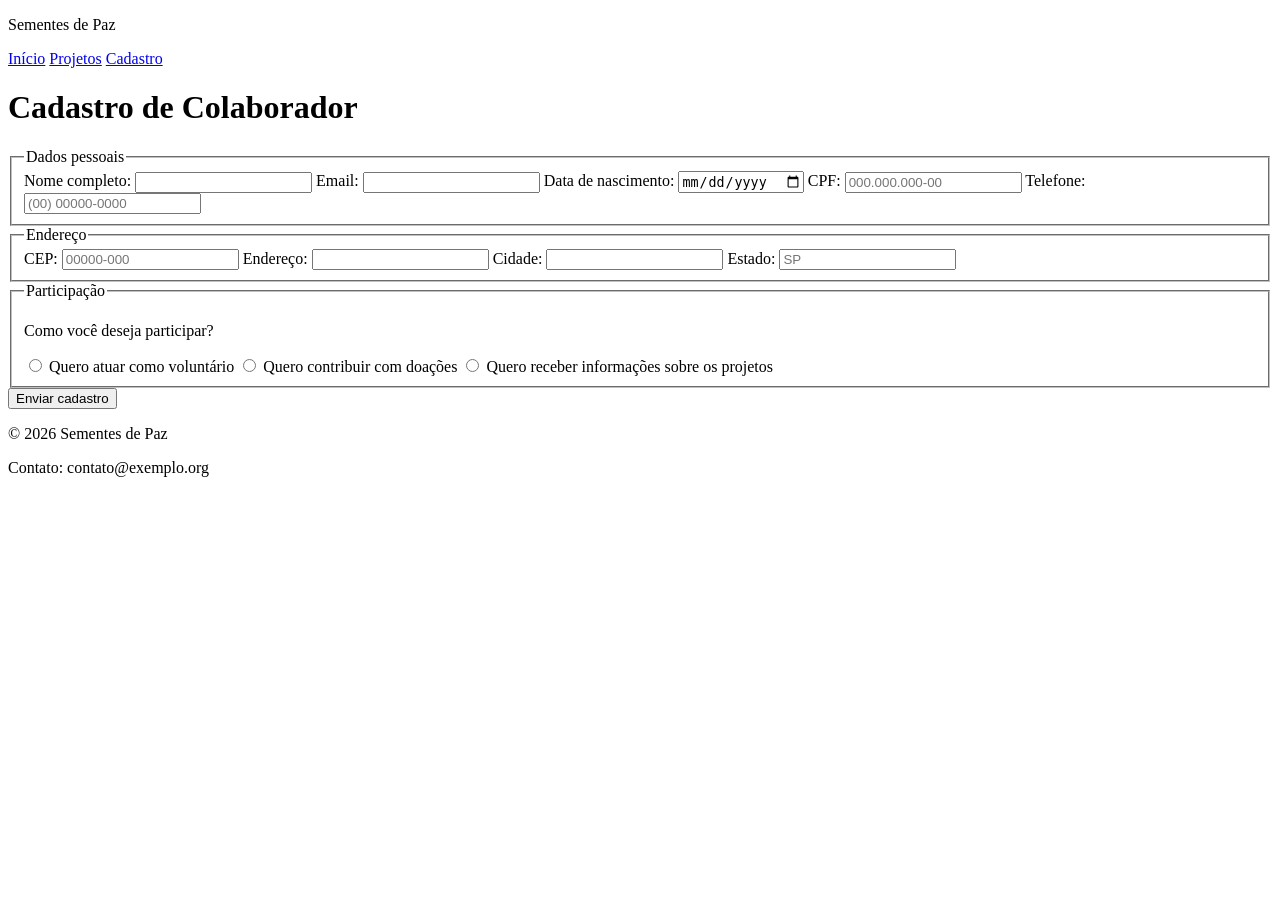
==== cadastro.html @ 99934310 "Add files via upload" ====
<!DOCTYPE html>
<html lang="pt-BR">

<head>
    <meta charset="UTF-8">
    <meta name="viewport" content="width=device-width, initial-scale=1.0">
    <title>Cadastro | Sementes de Paz</title>
</head>

<body>

    <header>
        <p>Sementes de Paz</p>

        <nav>
            <a href="index.html">Início</a>
            <a href="projetos.html">Projetos</a>
            <a href="cadastro.html">Cadastro</a>
        </nav>
    </header>

    <main>

        <h1>Cadastro de Colaborador</h1>

        <form>
            <fieldset>

                <legend>Dados pessoais</legend>
                
                <label for="nome">Nome completo:</label>
                <input type="text" id="nome" name="nome" required>

                <label for="email">Email:</label>
                <input type="email" id="email" name="email" required>

                <label for="data-nascimento">Data de nascimento:</label>
                <input type="date" id="data-nascimento" name="data-nascimento" required>

                <label for="cpf">CPF:</label>
                <input type="text" id="cpf" name="cpf" placeholder="000.000.000-00" maxlength="14" pattern="\d{3}\.\d{3}\.\d{3}-\d{2}" required>

                <label for="Telefone">Telefone:</label>
                <input type="tel" id="Telefone" name="Telefone" placeholder="(00) 00000-0000" maxlength="15" pattern="\(\d{2}\) \d{5}-\d{4}" required>



            </fieldset>

            <fieldset>

                <legend>Endereço</legend>

                <label for="cep">CEP:</label>
                <input
                    type="text"
                    id="cep"
                    name="cep"
                    placeholder="00000-000"
                    maxlength="9"
                    pattern="\d{5}-\d{3}"
                    required
                >

                <label for="endereco">Endereço:</label>
                <input
                    type="text"
                    id="endereco"
                    name="endereco"
                    required
                >

                <label for="cidade">Cidade:</label>
                <input
                    type="text"
                    id="cidade"
                    name="cidade"
                    required
                >

                <label for="estado">Estado:</label>
                <input
                    type="text"
                    id="estado"
                    name="estado"
                    maxlength="2"
                    placeholder="SP"
                    required
                >

            </fieldset>

            <fieldset>
                <legend>Participação</legend>

                <p>Como você deseja participar?</p>

                <input
                    type="radio"
                    id="voluntario"
                    name="participacao"
                    value="voluntario"
                    required
                >
                <label for="voluntario">Quero atuar como voluntário</label>

                <input
                    type="radio"
                    id="doacao"
                    name="participacao"
                    value="doacao"
                >
                <label for="doacao">Quero contribuir com doações</label>

                <input
                    type="radio"
                    id="informacoes"
                    name="participacao"
                    value="informacoes"
                >
                <label for="informacoes">Quero receber informações sobre os projetos</label>

            </fieldset>

            <button type="submit">Enviar cadastro</button>

        </form>

    </main>

    <footer>
        <p>&copy; 2026 Sementes de Paz</p>
        <p>Contato: contato@exemplo.org</p>
    </footer>

</body>

</html>
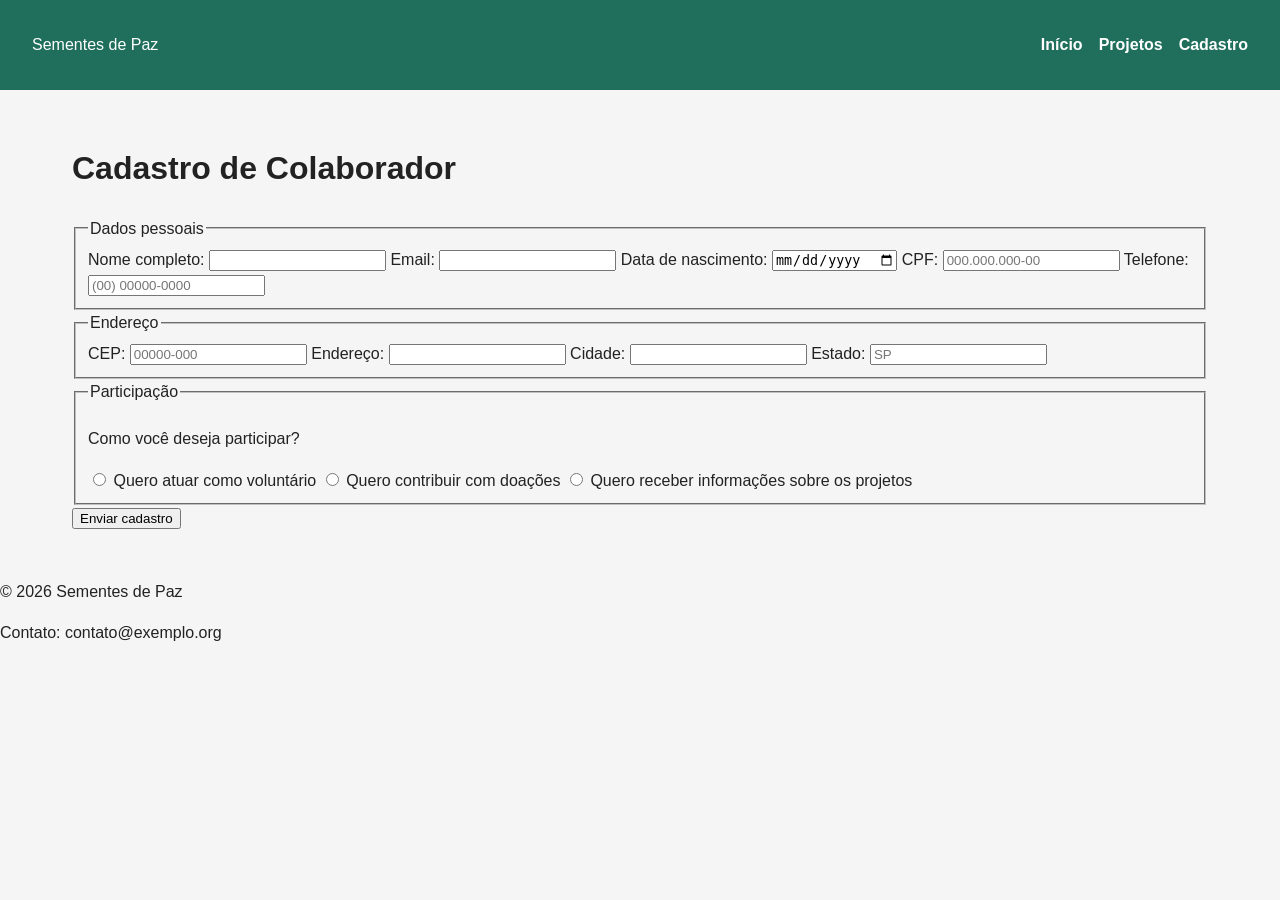
==== commit eb25e504: "Atualizando Projeto com CSS implementando grid e flexbox, definindo paleta de cores e etc..." ====
--- a/cadastro.html
+++ b/cadastro.html
@@ -5,6 +5,8 @@
     <meta charset="UTF-8">
     <meta name="viewport" content="width=device-width, initial-scale=1.0">
     <title>Cadastro | Sementes de Paz</title>
+
+    <link rel="stylesheet" href="css/style.css">
 </head>
 
 <body>
--- a/css/style.css
+++ b/css/style.css
@@ -0,0 +1,148 @@
+:root {
+
+    /* cores */
+    --cor-primaria: #1f6f5c;
+    --cor-secundaria: #f4b942;
+    --cor-destaque: #d95d39;
+    --cor-fundo: #f5f5f5;
+    --cor-superficie: #ffffff;
+    --cor-texto: #222222;
+    --cor-texto-suave: #666666;
+    
+    /* tipografia */
+    --fonte-xs: 0.75rem;
+    --fonte-sm: 0.85rem;
+    --fonte-md: 1rem;
+    --fonte-lg: 1.5rem;
+    --fonte-xl: 2rem;
+
+    /* espaçamentos*/
+    --espaco-1: 0.5rem;
+    --espaco-2: 1rem;
+    --espaco-3: 1.5rem;
+    --espaco-4: 2rem;
+    --espaco-5: 3rem;
+
+}
+
+*{
+    box-sizing: border-box;
+}
+
+body {
+    margin: 0;
+    font-family: Arial, sans-serif;
+    font-size: var(--fonte-md);
+    background-color: var(--cor-fundo);
+    color: var(--cor-texto);
+    line-height: 1.6;
+}
+
+main {
+    max-width: 1200px;
+    margin: 0 auto;
+    padding: var(--espaco-4);
+}
+
+header{
+    background-color: var(--cor-primaria);
+    color: var(--cor-superficie);
+    padding: var(--espaco-2) var(--espaco-4);
+
+    display: flex;
+    justify-content: space-between;
+    align-items: center;
+
+}
+
+nav{
+    display: flex;
+    gap: var(--espaco-2);
+}
+
+nav a {
+    color: var(--cor-superficie);
+    text-decoration: none;
+    font-weight: bold;
+
+}
+
+nav a:hover {
+    color: var(--cor-secundaria);
+
+}
+
+section {
+    margin-bottom: var(--espaco-4);
+
+}
+
+h1 {
+    font-size: var(--fonte-xl);
+}
+h2,
+h3 {
+    line-height: 1.2;
+}
+
+.projetos {
+    display: grid;
+    grid-template-columns: repeat(12, 1fr);
+    gap: var(--espaco-2);
+}
+
+.projetos h2 {
+    grid-column: 1 / -1;
+
+}
+
+.projetos article {
+    grid-column: span 4;
+    background-color: var(--cor-superficie);
+    padding: var(--espaco-2);
+    border-radius: 8px;
+}
+
+.grid {
+    display: grid;
+    grid-template-columns: repeat(12, 1fr);
+    gap: var(--espaco-2);
+}
+
+/* breakpoint extra pequeno */
+@media (max-width: 480px) {
+    .projetos article {
+        grid-column: span 12;
+    }
+    nav {
+        flex-direction: column;
+    }
+}
+
+/* breakpoint pequeno*/
+@media (min-width: 481px) and (max-width: 767px) {
+    .projetos article {
+        grid-column: span 12;
+    }
+}
+
+/* breakpoint medio*/
+@media (min-width: 768px) and (max-width: 991px) {
+    .projetos article {
+        grid-column: span 6;
+    }
+}
+
+/* breakpoint grande*/
+@media (min-width: 992px) and (max-width: 1199px) {
+    .projetos article {
+        grid-column: span 4;
+    }
+}
+
+/* breakpoint extra grande*/
+@media (min-width: 1200px) {
+    .projetos article {
+        grid-column: span 4;
+    }
+}
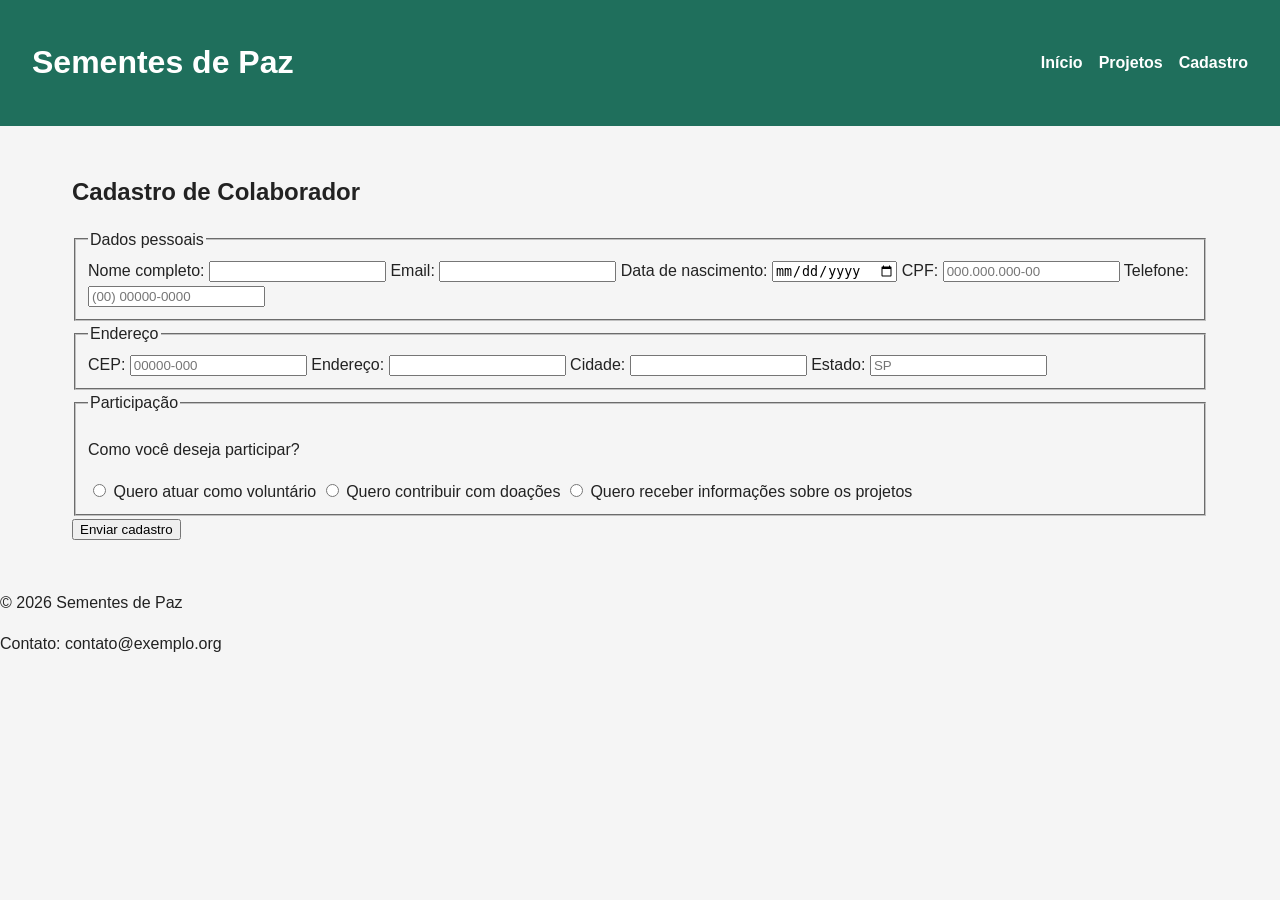
==== commit 7d9e72b9: "att 2.0 bota menu mobile" ====
--- a/cadastro.html
+++ b/cadastro.html
@@ -7,14 +7,19 @@
     <title>Cadastro | Sementes de Paz</title>
 
     <link rel="stylesheet" href="css/style.css">
+    <script src="js/script.js" defer></script>
 </head>
 
 <body>
 
     <header>
-        <p>Sementes de Paz</p>
+        <h1>Sementes de Paz</h1>
 
-        <nav>
+        <button class="menu-toggle" aria-label="Abrir menu">
+            ☰
+        </button>
+
+        <nav class="menu">
             <a href="index.html">Início</a>
             <a href="projetos.html">Projetos</a>
             <a href="cadastro.html">Cadastro</a>
@@ -23,7 +28,7 @@
 
     <main>
 
-        <h1>Cadastro de Colaborador</h1>
+        <h2>Cadastro de Colaborador</h2>
 
         <form>
             <fieldset>
--- a/css/style.css
+++ b/css/style.css
@@ -109,16 +109,66 @@
     gap: var(--espaco-2);
 }
 
+.menu-toggle {
+    display: none;
+}
+
 /* breakpoint extra pequeno */
 @media (max-width: 480px) {
+
+    header {
+        flex-direction: column;
+        align-items: flex-start;
+        gap: var(--espaco-2);
+        padding: var(--espaco-2);
+    }
+
+    header h1,
+    header p {
+        font-size: var(--fonte-lg);
+        margin: 0;
+    }
+
+    nav {
+        width: 100%;
+        flex-direction: column;
+        gap: var(--espaco-1);
+    }
+
+    nav a {
+        display: block;
+        padding: var(--espaco-1) 0;
+    }
+
+    main {
+        padding: var(--espaco-2);
+    }
+
+    img {
+        width: 100%;
+        max-width: 100%;
+        height: auto;
+        display: block;
+    }
+
     .projetos article {
         grid-column: span 12;
     }
-    nav {
+    .menu-toggle {
+        display: block;
+    }
+
+    .menu {
+        display: none;
+        width: 100%;
         flex-direction: column;
     }
+
+    .menu.ativo {
+        display: flex;
+    }
+
 }
-
 /* breakpoint pequeno*/
 @media (min-width: 481px) and (max-width: 767px) {
     .projetos article {
@@ -145,4 +195,5 @@
     .projetos article {
         grid-column: span 4;
     }
-}+}
+
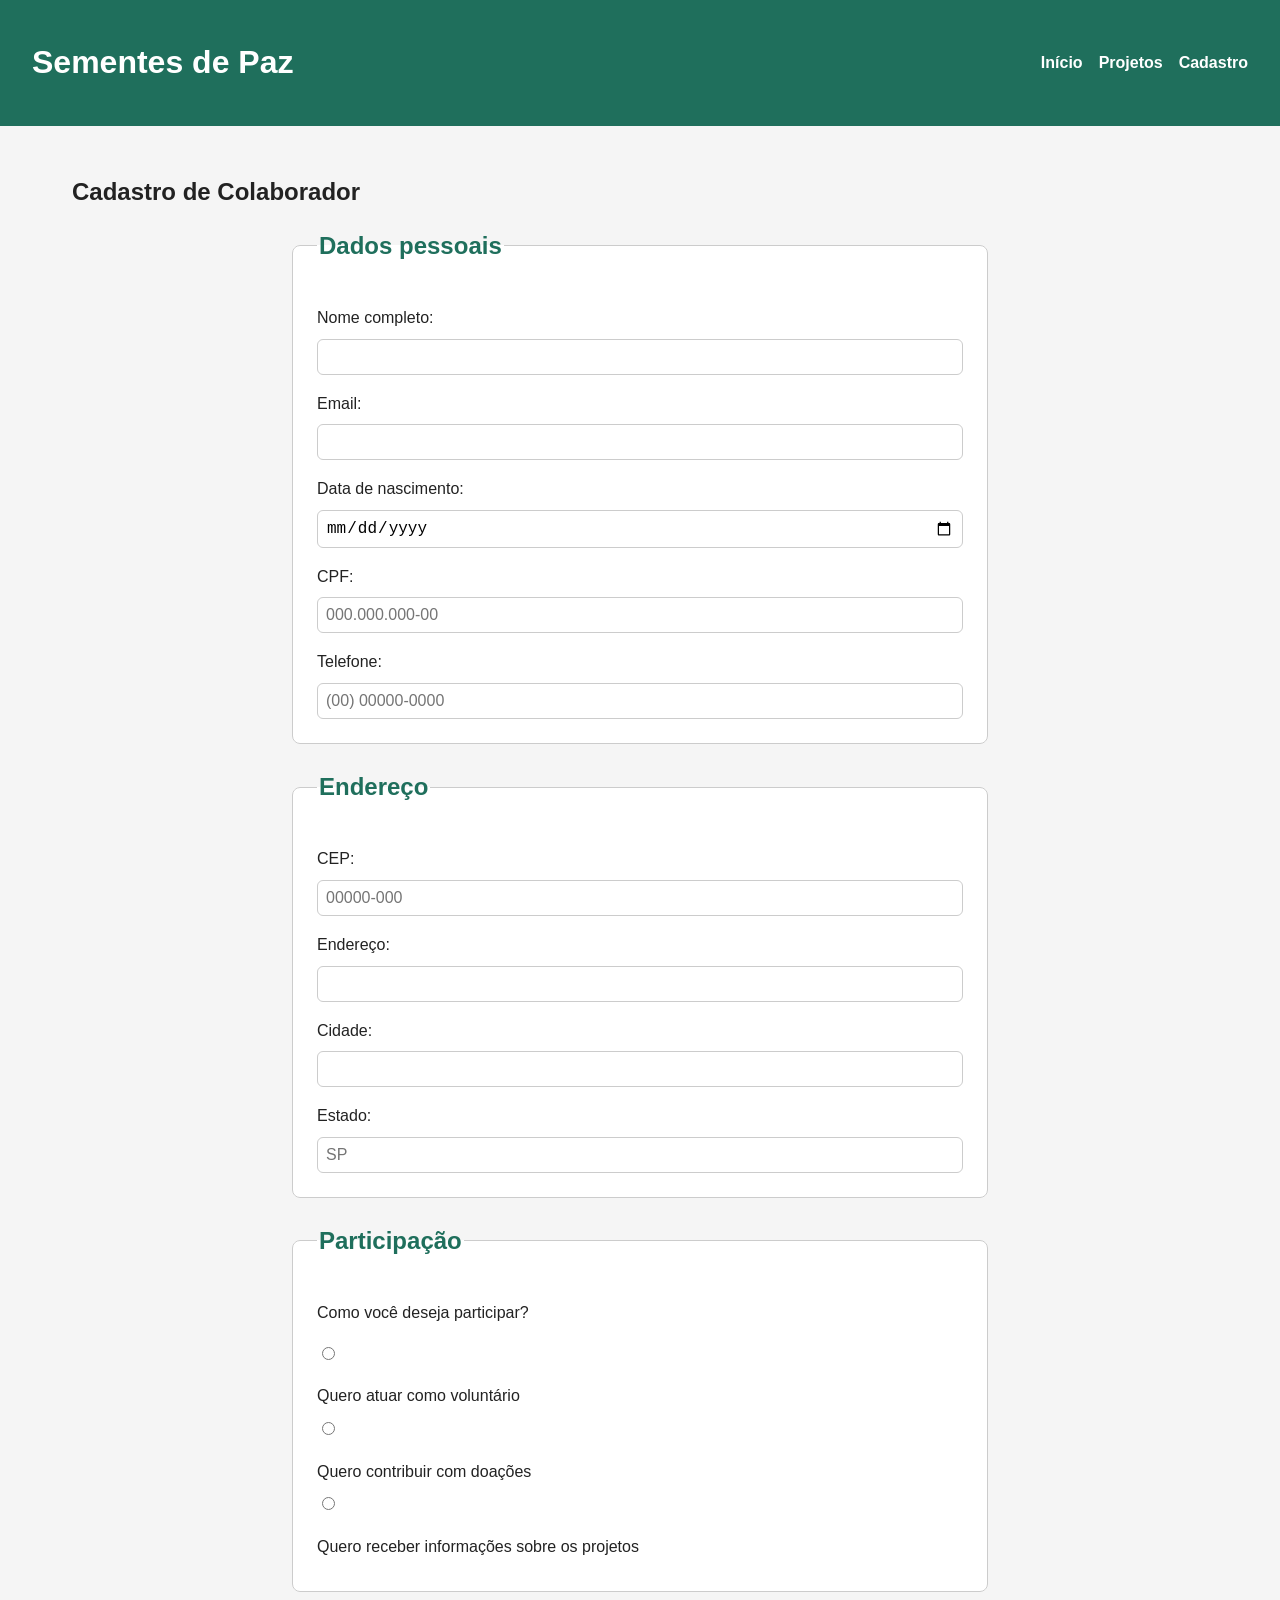
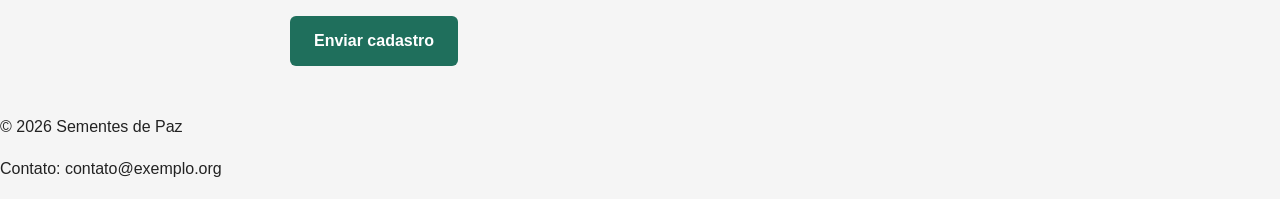
==== commit cb61ea18: "att 3.0 modal buton" ====
--- a/cadastro.html
+++ b/cadastro.html
@@ -133,6 +133,23 @@
 
         </form>
 
+        <div class="modal" id="modal-sucesso" aria-hidden="true">
+
+            <div class="modal-conteudo">
+
+                <h2>Cadastro enviado com sucesso!</h2>
+
+                <p>Obrigado por se cadastrar na Sementes de Paz.</p>
+
+                <button type="button" id="fechar-modal">
+                    Fechar
+                </button>
+
+            </div>
+
+
+        </div>
+
     </main>
 
     <footer>
--- a/css/style.css
+++ b/css/style.css
@@ -101,6 +101,27 @@
     background-color: var(--cor-superficie);
     padding: var(--espaco-2);
     border-radius: 8px;
+
+    box-shadow: 0 4px 10px rgba(0, 0, 0, 0.08);
+    transition: transform 0.3 ease, box-shadow 0.3s ease;
+}
+
+.projetos article:hover {
+    transform: translateY(-6px);
+    box-shadow: 0 8px 18px rgba(0, 0, 0, 0.15);
+}
+
+.projetos article img {
+    width: 100%;
+    height: 180px;
+    object-fit: cover;
+
+    border-radius: 8px;
+    margin-bottom: var(--espaco-2);
+}
+
+.projetos article h3 {
+    margin-top: 0;
 }
 
 .grid {
@@ -111,6 +132,17 @@
 
 .menu-toggle {
     display: none;
+
+    background: transparent;
+    border: none;
+    color: var(--cor-superficie);
+    font-size: 2rem;
+    cursor: pointer;
+}
+
+.menu-toggle:hover {
+    background-color: var(--cor-secundaria);
+    color: var(--cor-texto);
 }
 
 /* breakpoint extra pequeno */
@@ -197,3 +229,127 @@
     }
 }
 
+form {
+    max-width: 700px;
+    margin: 0 auto;
+}
+
+form button {
+    background-color: var(--cor-primaria);
+    color: var(--cor-superficie);
+
+    border: none;
+    border-radius: 6px;
+
+    padding: var(--espaco-2) var(--espaco-3);
+
+    font-size: var(--fonte-md);
+    font-weight: bold;
+
+    cursor: pointer;
+
+    transition: background-color 0.3s ease,
+                transform 0.2s ease;
+}
+
+form button:hover {
+    background-color: var(--cor-secundaria);
+    color: var(--cor-texto);
+
+    transform: translateY(-2px);
+}
+
+fieldset {
+    background-color: var(--cor-superficie);
+    border: 1px solid #cccccc;
+    border-radius: 8px;
+
+    padding: var(--espaco-3);
+    margin-bottom: var(--espaco-3);
+}
+
+legend {
+    font-size: var(--fonte-lg);
+    font-weight: bold;
+    color: var(--cor-primaria);
+}
+
+label {
+    display: block;
+    margin-top: var(--espaco-2);
+    margin-bottom: var(--espaco-1);
+}
+
+input {
+    width: 100%;
+    padding: var(--espaco-1);
+
+    border: 1px solid #cccccc;
+    border-radius: 6px;
+
+    font-size: var(--fonte-md);
+}
+
+input[type="radio"] {
+    width: auto;
+}
+
+input:focus {
+    outline: none;
+    border-color: var(--cor-primaria);
+
+    box-shadow: 0 0 0 3px rgba(31, 111, 92, 0.2);
+}
+
+input:user-valid {
+    border-color: var(--cor-primaria);
+}
+
+input:user-invalid {
+    border-color: var(--cor-destaque);
+}
+
+.modal {
+    display: none;
+
+    position: fixed;
+    inset: 0;
+
+    background-color: rgba(0, 0, 0, 0.5);
+
+    justify-content: center;
+    align-items: center;
+
+    padding: var(--espaco-2);
+}
+
+.modal.ativo {
+    display: flex;
+}
+
+.modal-conteudo {
+    background-color: var(--cor-superficie);
+
+    padding: var(--espaco-4);
+    border-radius: 8px;
+
+    max-width: 450px;
+    width: 100%;
+
+    text-align: center;
+
+    box-shadow: 0 8px 24px rgba(0, 0, 0, 0.2);
+
+}
+
+.modal-conteudo button {
+    background-color: var(--cor-primaria);
+    color: var(--cor-superficie);
+
+    border: none;
+    border-radius: 6px;
+
+    padding: var(--espaco-2) var(--espaco-3);
+
+    cursor: pointer;
+}
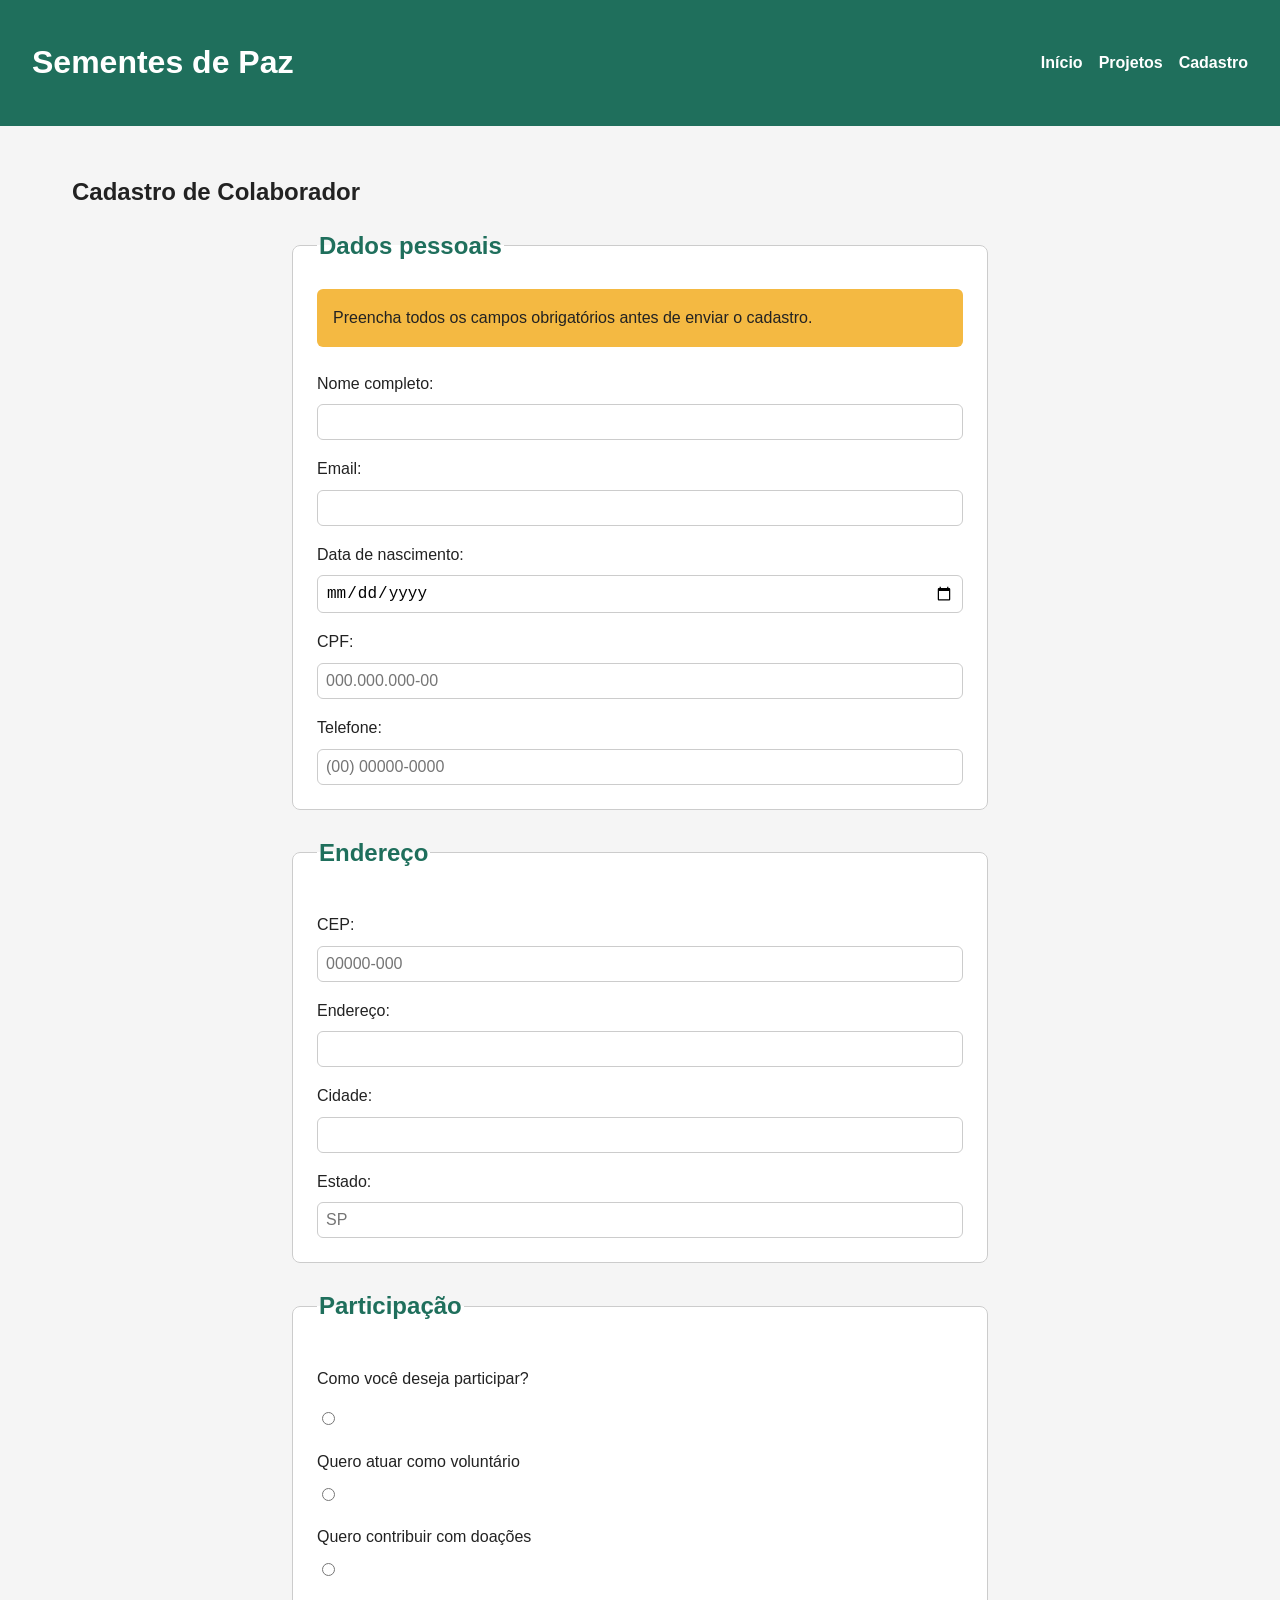
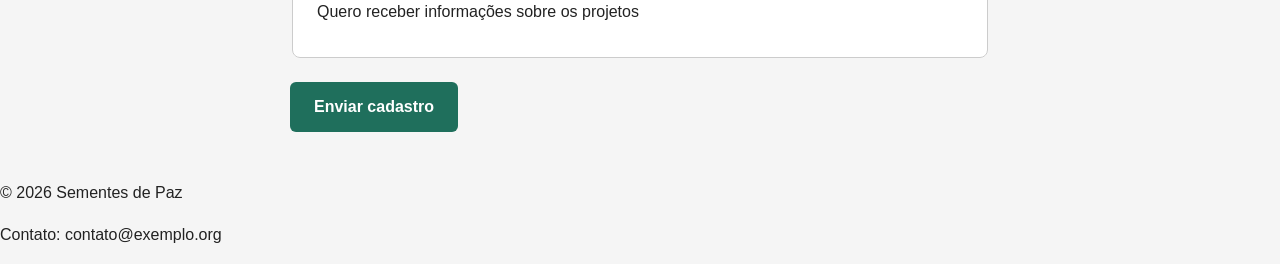
==== commit b3256169: "Cards, Badgs, Alerts jsc" ====
--- a/cadastro.html
+++ b/cadastro.html
@@ -32,6 +32,10 @@
 
         <form>
             <fieldset>
+
+                <div class="alerta">
+                    Preencha todos os campos obrigatórios antes de enviar o cadastro.
+                </div>
 
                 <legend>Dados pessoais</legend>
                 
--- a/css/style.css
+++ b/css/style.css
@@ -353,3 +353,28 @@
 
     cursor: pointer;
 }
+
+.alerta {
+    background-color: var(--cor-secundaria);
+    color: var(--cor-texto);
+
+    padding: var(--espaco-2);
+    border-radius: 6px;
+
+    margin-bottom: var(--espaco-3);
+}
+
+.badge {
+    display: inline-block;
+
+    background-color: var(--cor-primaria);
+    color: var(--cor-superficie);
+
+    padding: 0.25rem 0.5rem;
+    border-radius: 999px;
+
+    font-size: var(--fonte-sm);
+    font-weight: bold;
+
+    margin-bottom: var(--espaco-1);
+}
